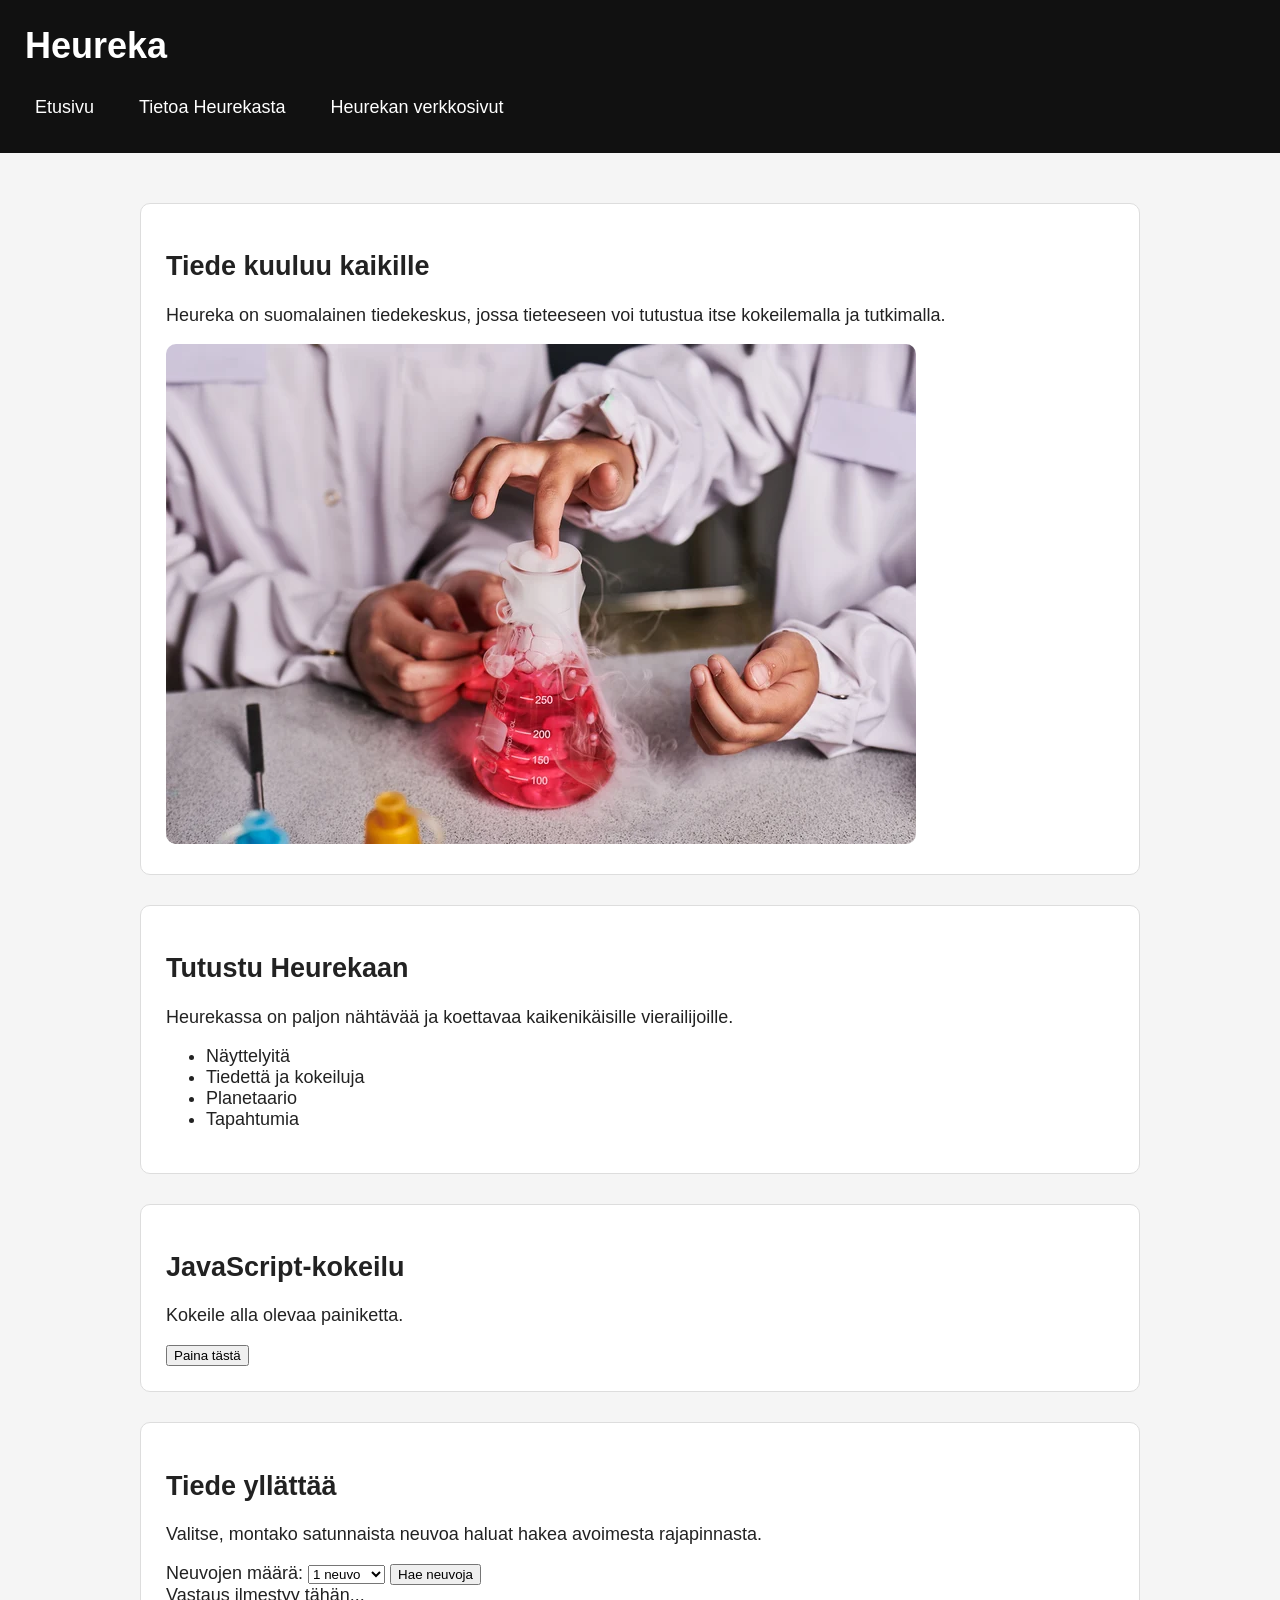
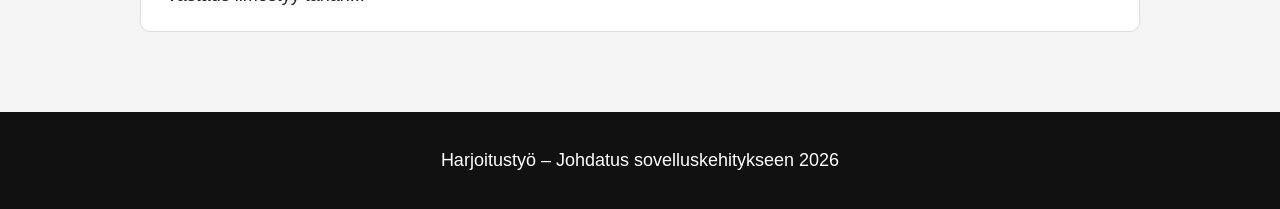
==== index.html @ 2c0f0423 "Add files via upload" ====
<!DOCTYPE html>
<html lang="fi">

<head>
    <meta charset="UTF-8">
    <meta name="viewport" content="width=device-width, initial-scale=1.0">
    <title>Heureka – Tiedekeskus</title>
    <link rel="stylesheet" href="style.css">
</head>

<body>

    <header>
        <h1>Heureka</h1>

        <nav>
            <a href="index.html">Etusivu</a>
            <a href="about.html">Tietoa Heurekasta</a>
            <a href="https://www.heureka.fi/">Heurekan verkkosivut</a>
        </nav>
    </header>

    <main>

        <section>
            <h2>Tiede kuuluu kaikille</h2>

            <p>
                Heureka on suomalainen tiedekeskus, jossa tieteeseen
                voi tutustua itse kokeilemalla ja tutkimalla.
            </p>

            <img src="images/heureka.jpg"
                 alt="Tiedekeskus Heureka">
        </section>

        <section>
            <h2>Tutustu Heurekaan</h2>

            <p>
                Heurekassa on paljon nähtävää ja koettavaa
                kaikenikäisille vierailijoille.
            </p>

            <ul>
                <li>Näyttelyitä</li>
                <li>Tiedettä ja kokeiluja</li>
                <li>Planetaario</li>
                <li>Tapahtumia</li>
            </ul>
        </section>

        <section>
            <h2>JavaScript-kokeilu</h2>

            <p>Kokeile alla olevaa painiketta.</p>

            <button onclick="naytaViesti()">Paina tästä</button>
        </section>

        <section>
            <h2>Tiede yllättää</h2>

            <p>
                Valitse, montako satunnaista neuvoa haluat hakea
                avoimesta rajapinnasta.
            </p>

            <label for="maara">Neuvojen määrä:</label>

            <select id="maara">
                <option value="1">1 neuvo</option>
                <option value="2">2 neuvoa</option>
                <option value="3">3 neuvoa</option>
            </select>

            <button id="haeNappi">Hae neuvoja</button>

            <div id="tulosTeksti">
                Vastaus ilmestyy tähän...
            </div>
        </section>

    </main>

    <footer>
        <p>Harjoitustyö – Johdatus sovelluskehitykseen 2026</p>
    </footer>

    <script src="script.js"></script>

</body>

</html>
---- style.css ----
/* Sivun perusasetukset */
body {
    margin: 0;
    font-family: Arial, sans-serif;
    font-size: 18px;
    color: #222222;
    background-color: #f5f5f5;
}

/* Sivun yläosa */
header {
    background-color: #111111;
    color: white;
    padding: 25px;
}

header h1 {
    margin: 0 0 20px 0;
}

/* Navigaatio */
nav {
    display: flex;
    gap: 25px;
}

nav a {
    color: white;
    text-decoration: none;
    padding: 10px;
    border-radius: 5px;
}

nav a:hover {
    background-color: #555555;
}

/* Sivun varsinainen sisältö */
main {
    max-width: 1000px;
    margin: 30px auto;
    padding: 20px;
}

section {
    background-color: white;
    margin-bottom: 30px;
    padding: 25px;
    border: 1px solid #dddddd;
    border-radius: 10px;
}

img {
    max-width: 100%;
    height: auto;
    border-radius: 10px;
}

/* Alatunniste */
footer {
    background-color: #111111;
    color: white;
    padding: 20px;
    text-align: center;
}

/* Mobiilinäkymä */
@media (max-width: 600px) {

    nav {
        flex-direction: column;
        gap: 5px;
    }

    main {
        margin: 10px;
        padding: 10px;
    }

    body {
        font-size: 16px;
    }
}
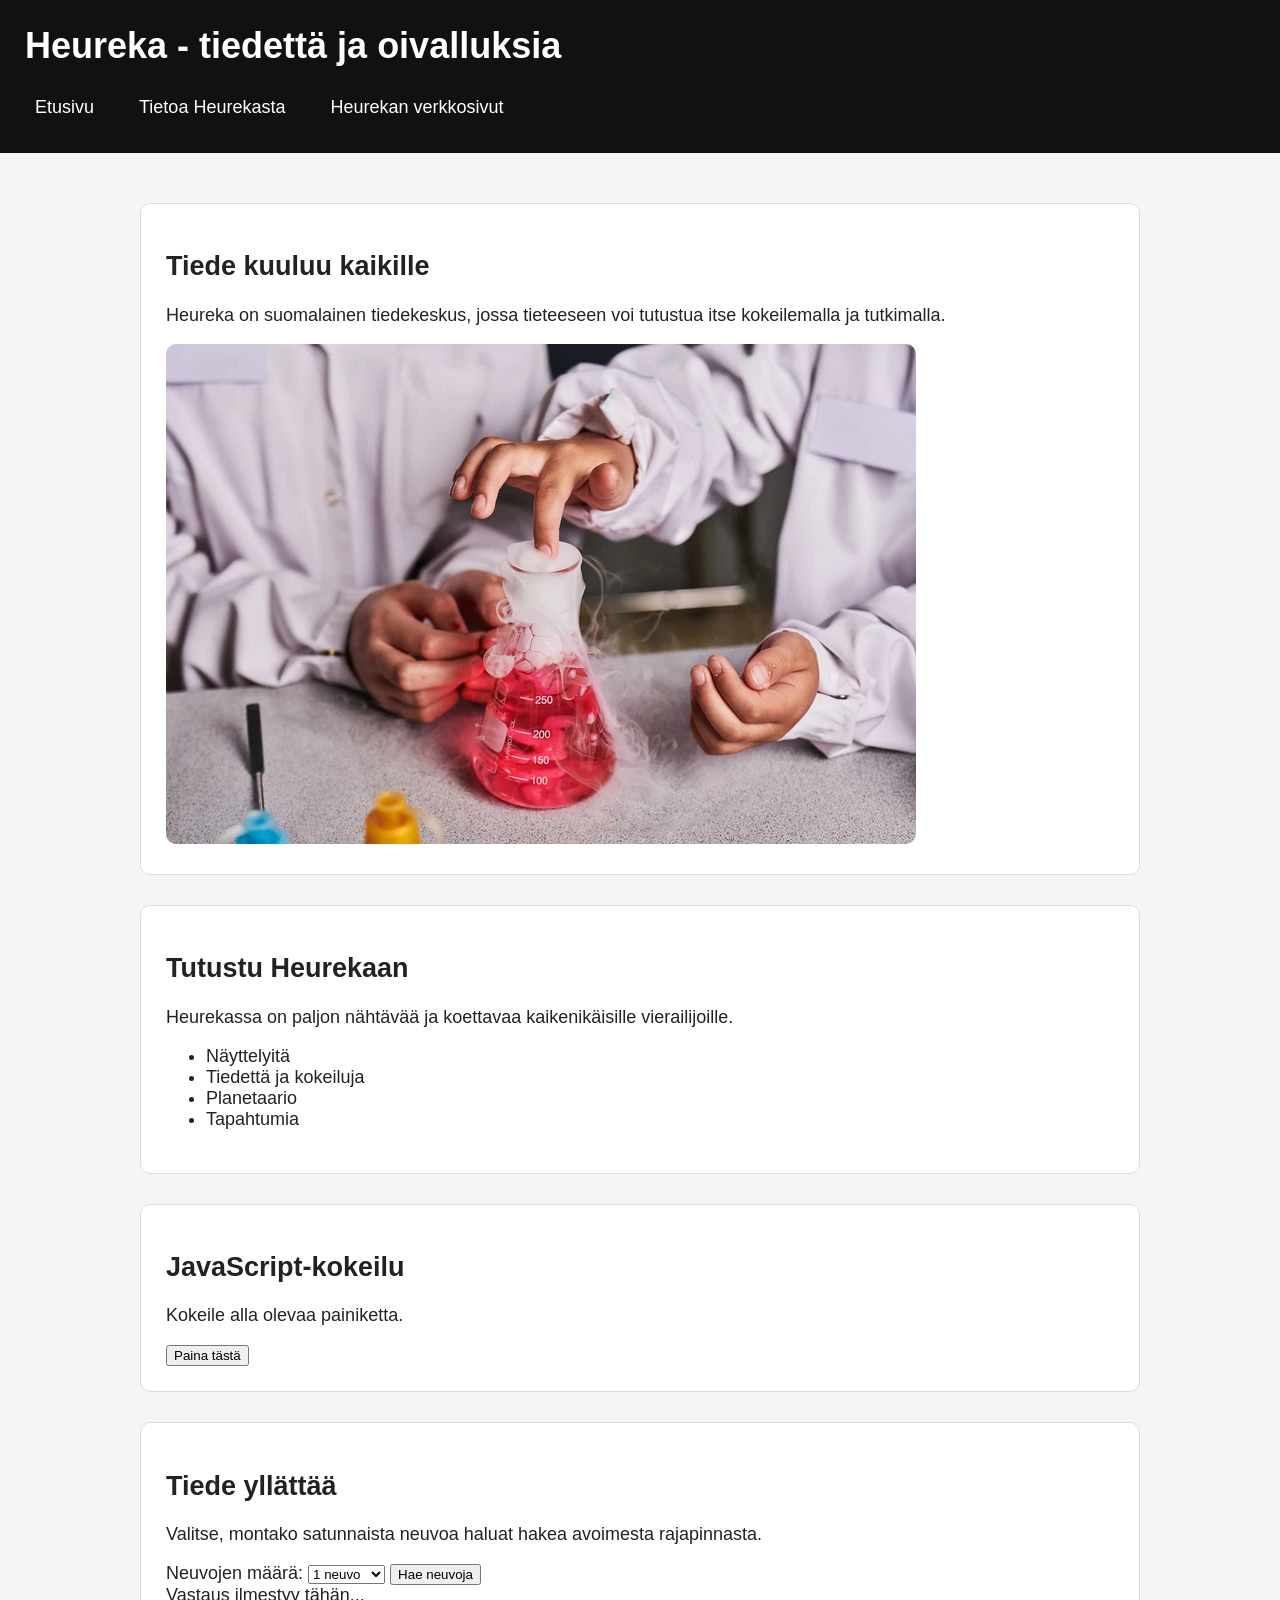
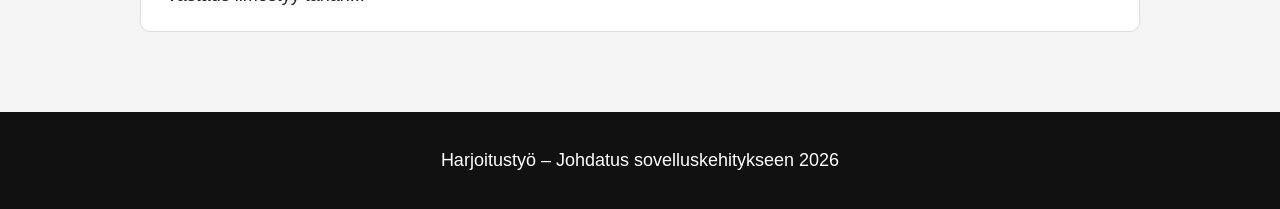
==== commit c9f3a7eb: "Update index.html" ====
--- a/index.html
+++ b/index.html
@@ -11,7 +11,7 @@
 <body>
 
     <header>
-        <h1>Heureka</h1>
+        <h1>Heureka - tiedettä ja oivalluksia</h1>
 
         <nav>
             <a href="index.html">Etusivu</a>
@@ -91,4 +91,4 @@
 
 </body>
 
-</html>+</html>
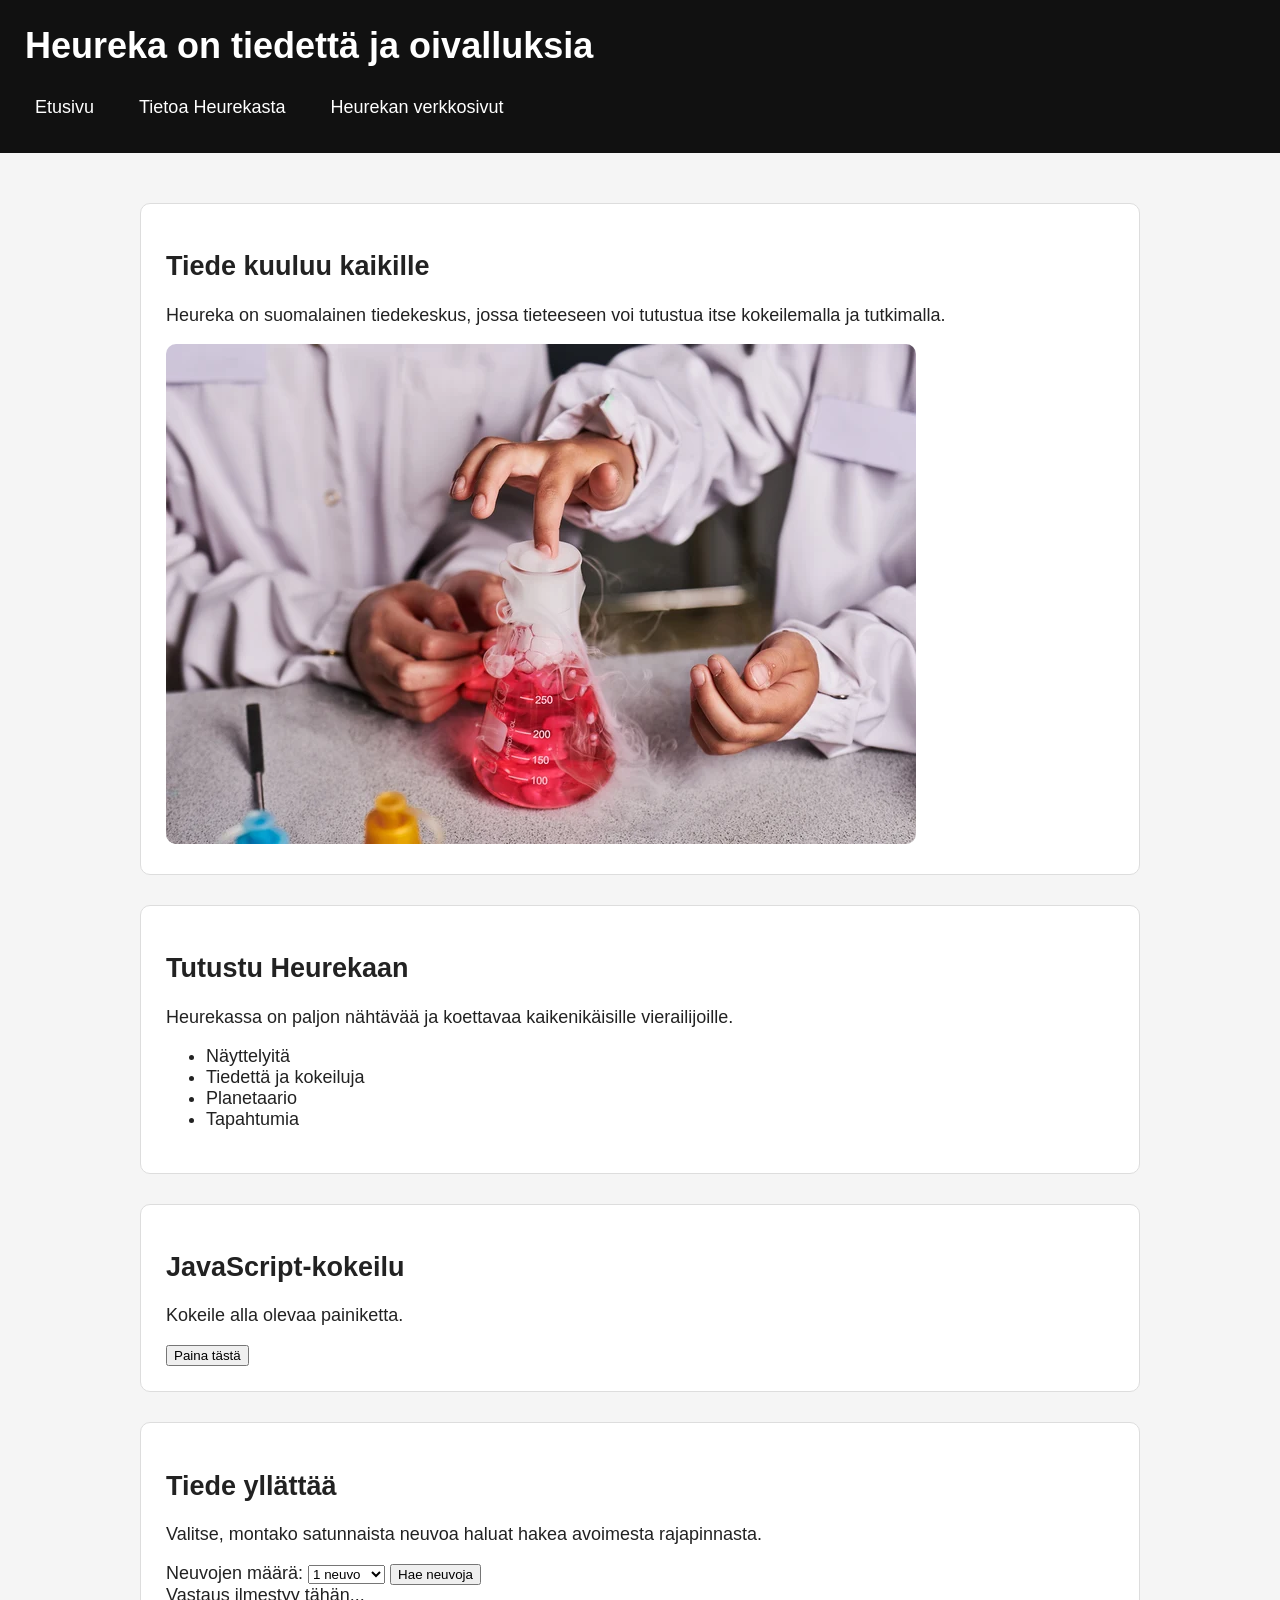
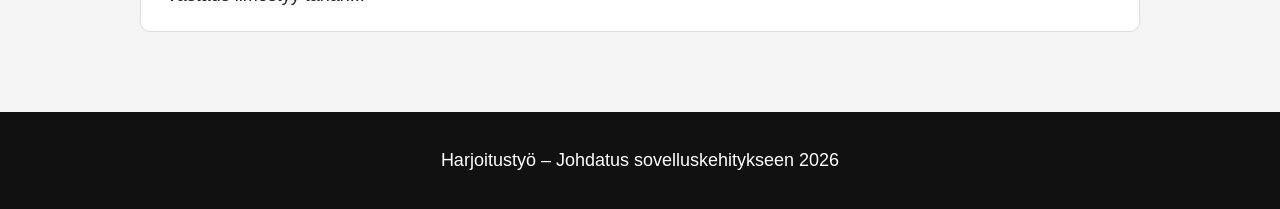
==== commit ad1b83e9: "Update index.html" ====
--- a/index.html
+++ b/index.html
@@ -11,7 +11,7 @@
 <body>
 
     <header>
-        <h1>Heureka - tiedettä ja oivalluksia</h1>
+        <h1>Heureka on tiedettä ja oivalluksia</h1>
 
         <nav>
             <a href="index.html">Etusivu</a>
